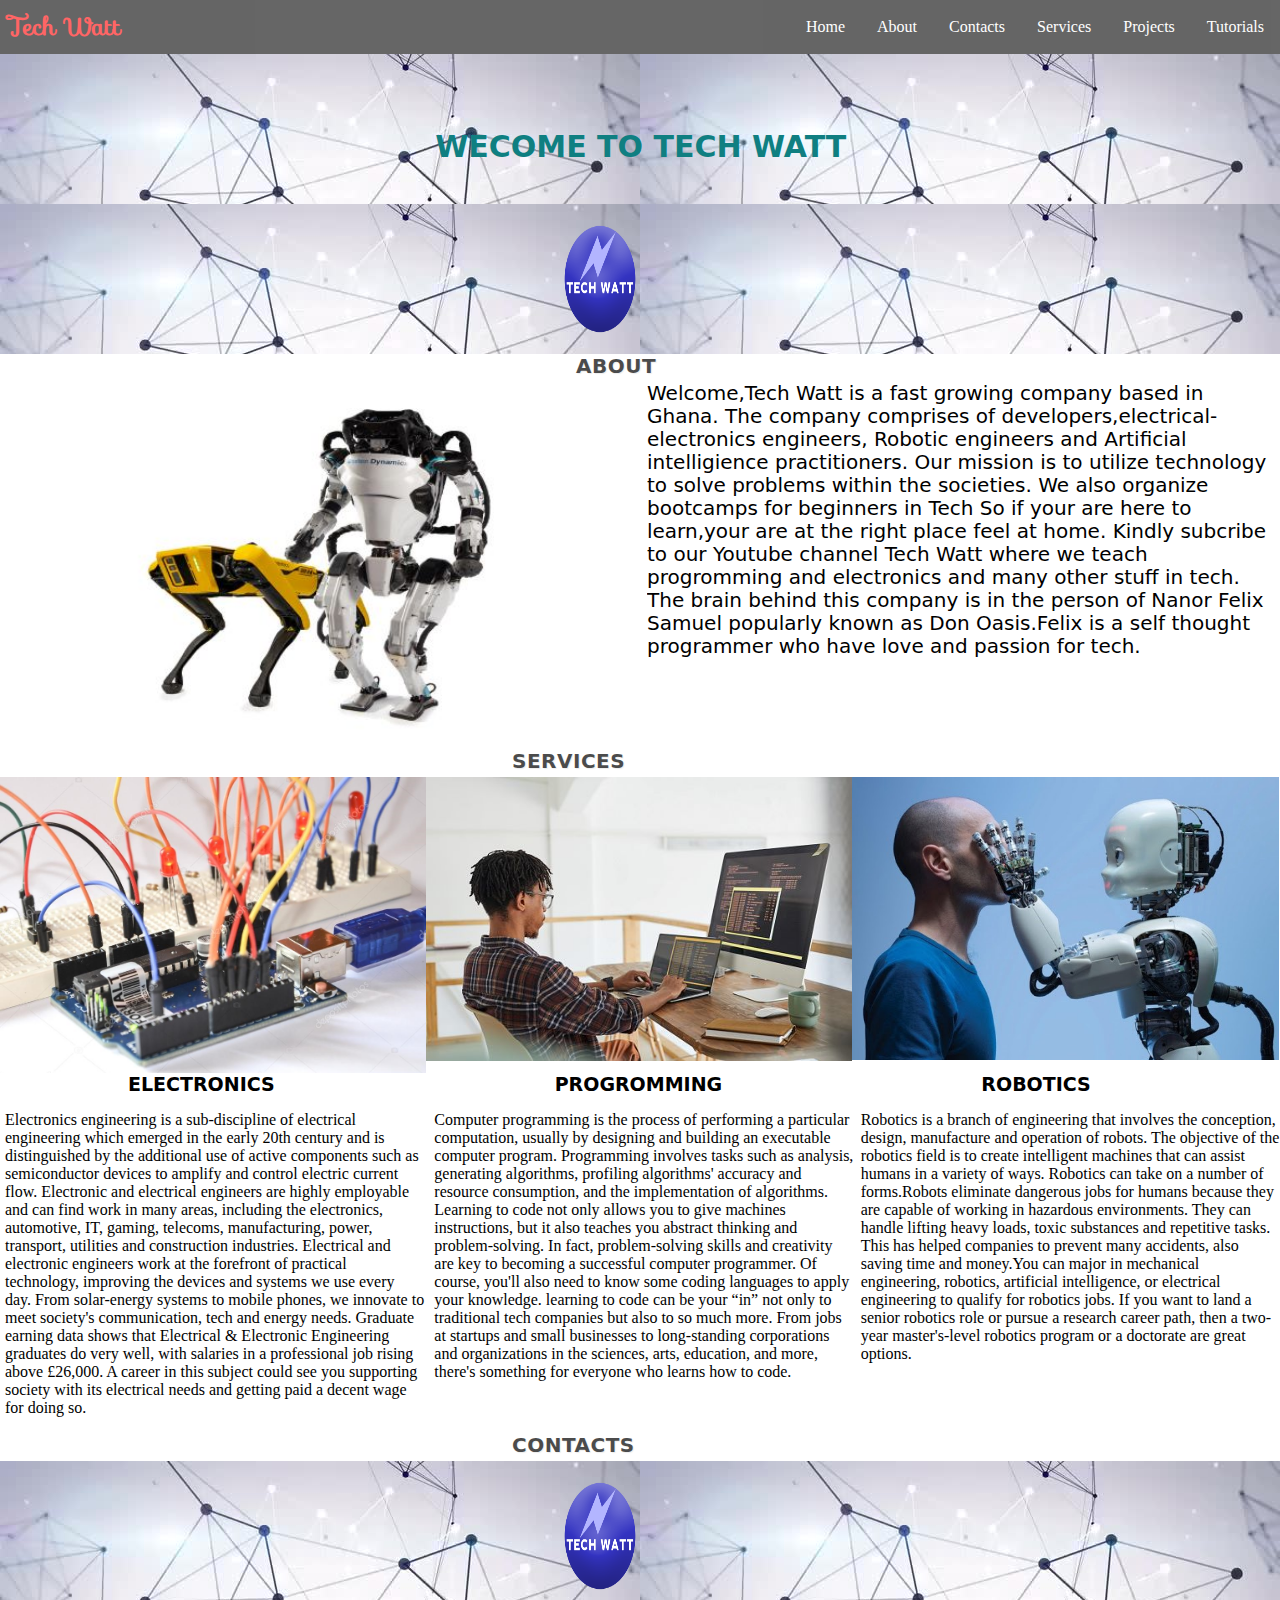
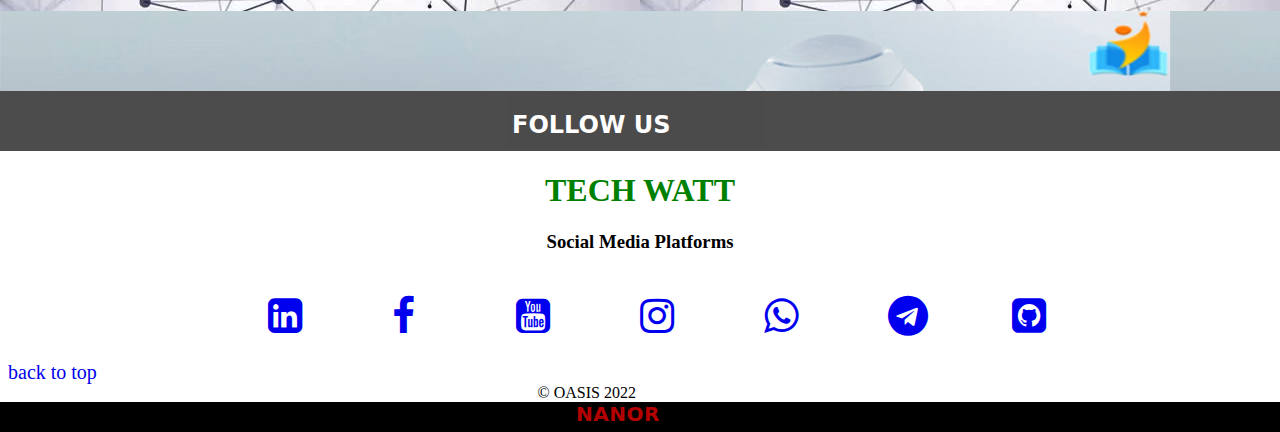
==== index.html @ bb30676e "Add files via upload" ====
<!DOCTYPE html>
<html lang="en">
<head>
<meta charset="UTF-8">
<meta http-equiv="X-UA-Compatible" content="IE=edge">
<meta name="viewport" content="width=device-width, initial-scale=1.0">
<title>Tech.com</title>
<link rel="stylesheet" href="https://fonts.googleapis.com/css?family=Sofia">
<link rel="stylesheet" href="https://cdnjs.cloudflare.com/ajax/libs/font-awesome/4.7.0/css/font-awesome.min.css" />
<link rel="stylesheet" href="index.css">
<script src="index.js"defer></script>
</head>
<body>
    <nav class="navbar">
        <div class="brand-title"> Tech Watt</div>
        
        <a href="#" class="toggle-button">
            <span class="bar"></span>
            <span class="bar"></span>
            <span class="bar"></span>
        </a>
        
        <div class="navbar-links">
            <ul>
                <li><a id="home" href="#">Home</a></li>
                <li><a href="#about">About</a></li>
                <li><a href="#contacts">Contacts</a></li>
                <li><a href="#service">Services</a></li>
                <li><a href="projects.html" target="_blank">Projects</a></li>
                <li><a href="https://www.youtube.com/channel/UCYSgyUIpL24MvXCKU8RRcRA/videos" target="_blank">Tutorials</a></li>
                
            </ul>
        </div>


    </nav>

    
    <div class="back-image">
        <strong class="tech-watt"> WECOME TO TECH WATT</strong>
    </div>

    <div class="logo-div">
        <img class="logo" src="images/LOGO.png" alt="">
    </div>

    <div id="about" class="about">ABOUT</div>

    <div class="about-div">

        <div class="about-picture-div">
            <img class="about-image" src="images/robotspotatlas.jpg" alt="About side image">
        </div>

        <div class="about-text-div">
            <p  class="about-text-description">
                Welcome,Tech Watt is a fast growing company based in Ghana.
                The company comprises of developers,electrical-electronics engineers,
                Robotic engineers and Artificial intelligience practitioners.
                Our mission is to utilize technology to solve problems within
                the societies. We also organize bootcamps for beginners in 
                Tech So if your are here to learn,your are at the right place
                feel at home. Kindly subcribe to our Youtube channel Tech Watt where 
                we teach progromming and electronics and many other stuff in tech.
                The brain behind this company is in the person of Nanor Felix Samuel 
                popularly known as Don Oasis.Felix is a self thought programmer who have 
                love and passion for tech.
                 
            </p>
        

        </div>


    </div>

    <div id="service" class="service">
        <strong class="service-text">SERVICES</strong>
    </div>

    
    <div class="service-div">
        
        <div class="electronics-div">
            <img class="electronics-image"
              src="images/electronics.jpg" alt="electronics image"> 
        </div>
        
        <div class="programming-div">
            <img class="programming-image" 
            src="images/programer.jpg" alt="programmer image"> 
        </div>
        
        
        <div class="robotics-div">
            <img class="robotics-image" 
            src="images/roboticss.jpg" alt="robotics image image"> 
        </div>
    
    
    </div>

    <div class="service-list-div">
        <div class="electronics"><strong class="service-list">ELECTRONICS</strong></div>
        <div class="programming"><strong class="service-list">PROGROMMING</strong></div>
        <div class="robotics"><strong class="service-list">ROBOTICS</strong></div>
    </div>

    <div class="service-text-div">

        <div class="electronics-description-div">
            <p class="service-description">
            Electronics engineering is a sub-discipline of electrical engineering which 
            emerged in the early 20th century and is distinguished by the additional use 
            of active components such as semiconductor devices to amplify and control electric current flow.
            Electronic and electrical engineers are highly employable and can find work in many areas, 
            including the electronics, automotive, IT, gaming, telecoms, manufacturing, power, transport, 
            utilities and construction industries.
            Electrical and electronic engineers work at the forefront of practical technology, 
            improving the devices and systems we use every day. From solar-energy systems to mobile phones,
             we innovate to meet society's communication, tech and energy needs.
             Graduate earning data shows that Electrical & Electronic Engineering graduates do very well, with 
             salaries in a professional job rising above £26,000. A career in this subject could see you supporting 
             society with its electrical needs and getting paid a decent wage for doing so.
        </p>
        </div>
        
        <div class="programming-description-div" >
            <p class="service-description">
                Computer programming is the process of performing a particular computation, usually by designing 
                and building an executable computer program. Programming involves tasks such as analysis, generating
                algorithms, profiling algorithms' accuracy and resource consumption, and the implementation of algorithms.
                Learning to code not only allows you to give machines instructions, but it also teaches you abstract thinking 
                and problem-solving. In fact, problem-solving skills and creativity are key to becoming a successful computer 
                programmer. Of course, you'll also need to know some coding languages to apply your knowledge.
                learning to code can be your “in” not only to traditional tech companies but also to so much more. From jobs
                at startups and small businesses to long-standing corporations and organizations in the sciences, arts, education, 
                and more, there's something for everyone who learns how to code.
            </p>
        </div>
        
        <div class="robotics-description-div">
            <p class="service-description">
                Robotics is a branch of engineering that involves the conception, design, manufacture and operation of robots. The 
                objective of the robotics field is to create intelligent machines that can assist humans in a variety of ways. Robotics 
                can take on a number of forms.Robots eliminate dangerous jobs for humans because they are capable of working in hazardous 
                environments. They can handle lifting heavy loads, toxic substances and repetitive tasks. This has helped companies to prevent 
                many accidents, also saving time and money.You can major in mechanical engineering, robotics, artificial intelligence, or electrical 
                engineering to qualify for robotics jobs. If you want to land a senior robotics role or pursue a research career path, then a two-year 
                master's-level robotics program or a doctorate are great options.
            </p>
        </div>

    </div>
    
    <div id="contacts" class="service-text">CONTACTS</div>
    <div class="logo-div">
        <img class="logo" src="images/LOGO.png" alt="">
    </div>

    <div class="image-after-contact">
    </div>

    <div class="follow-us-div">
        <h2 class="follow-text">FOLLOW US </h2>
    </div>

    <center>
        <h1>TECH WATT</h1>
        <h3>Social Media Platforms</h3>
  
        <!-- Add font awesome icons -->
        <a href="https://www.linkedin.com/in/tech-watt-nanor-4599b2204" target="_blank" class="fa fa-linkedin-square"></a>
        <a href="https://web.facebook.com/CodiTechs" target="_blank" class="fa fa-facebook"></a>
        <a href="https://www.youtube.com/channel/UCYSgyUIpL24MvXCKU8RRcRA" target="_blank" class="fa fa-youtube-square"></a>
        <a href="https://www.instagram.com/invites/contact/?i=1u0dqoxkxnsyq&utm_content=oeojjay" target="_blank" class="fa fa-instagram"></a>
        <a href="https://wa.me/message/DH4RM644CUFUB1" target="_blank" class="fa fa-whatsapp"></a>
        <a href="https://t.me/Felix_Sam_Nanor" target="_blank" class="fa fa-telegram"></a>
        <a href="https://github.com/Tech-Watt" target="_blank" class="fa fa-github-square"></a>
    </center>

    <a class="back-to-top" href="#">back to top</a>

    <footer class="rights">&copy; OASIS 2022 </footer>
    <div class="under-div">
        <strong class="about">NANOR</strong>
    </div>

    <script src="index.js"></script>
</body>
</html>
---- index.css ----
*{
    box-sizing: border-box;
}

body{
    padding: 0;
    margin: 0;
}

.navbar{
    background-color: #000000;
    opacity: .6;
    display: flex;
    align-items: center;
    justify-content: space-between;
    color: white;
}

.brand-title{
    font-family: "Sofia", sans-serif;
    color: red;
    font-weight: bold;
    display: block;
    align-items: center;
    margin-left: 40%;
    padding: 0;
    
    font-weight: bold;
    font-size: 1.5rem;
    margin: .5rem;

}

.navbar-links ul {
    padding: 0;
    margin: 0;
    display: flex;
}

.navbar-links li {
    list-style: none;
}



.navbar-links li a {
    text-decoration: none;
    display: block;
    padding: 1rem;
    color: white;
    transition: text-shadow 0.5s,
}

.navbar-links li a:hover{
   color: rgb(3, 3, 195);
   text-shadow: 4px 4px 1px rgb(0 0 0 / 10%);
   border-radius: 4px;
   border-width: 0px;

}

.navbar-links li a:active{
    color: rgb(211, 75, 75);
}

.toggle-button{
    position: absolute;
    top: .75rem;
    right: 1rem;
    display: none;
    flex-direction: column;
    justify-content: space-between;
    width: 30px;
    height: 21px;
    }
    
.toggle-button .bar{
    height: 3px;
    width: 100%;
    background-color: white;
    border-radius: 10px;
    }

@media (max-width: 660px){
    .toggle-button{
    display: flex;
    }

    .navbar-links {
        display: none;
        width: 100%;
    }

    .navbar{
        flex-direction: column;
        align-items: flex-start;
    }

    .navbar-links ul{
        width: 100%;
        flex-direction: column;
    }


    .navbar-links li{
       text-align: center;
    }
    
    .navbar-links li a{
        padding: .5rem 1rem;
    }

    .navbar-links.active{
        display: flex;
    }
     
}


.back-image{
    display: flex;
    object-fit: contain;
    margin-top: 0px;
    margin-bottom: 0px;
    flex-direction: row;
    justify-content: space-between;
    background-image: url('images/neuron.jpg');
    height: 150px;
    width: 100%;
}

.tech-watt{
    font-family: system-ui, -apple-system, BlinkMacSystemFont, 
    'Segoe UI', Roboto, Oxygen, Ubuntu, Cantarell, 'Open Sans', 
    'Helvetica Neue', sans-serif;
    font-weight: bold;
    text-align: center;
    display: flex;
    margin-top: 75px;
    margin-left: 34%;
    margin-bottom: 0px;
    color: rgb(15, 127, 129);
    font-size: 30px;
}
@media(max-width: 730px){
    .tech-watt{
        font-size: 20px;
    }
}

@media(max-width: 500px){
    .tech-watt{
        font-size: 13px;
    }
}

.logo-div{
    display: flex;
    height: 150px;
    margin-bottom: 0px;
    background-image: url("images/neuron.jpg");
}
.logo{
    width: 100px;
    margin-left: 43%;
    margin-bottom:0px;
    border-radius: 10px;
}

.about{
    font-family: system-ui, -apple-system, BlinkMacSystemFont, 
    'Segoe UI', Roboto, Oxygen, Ubuntu, Cantarell, 'Open Sans', 
    'Helvetica Neue', sans-serif;
    display: flex;
    flex-direction: row;
    justify-content: space-between;
    align-items: center;
    margin-bottom: 0px;
    margin-top: 0px;
    margin-left: 45%;
    font-size: 20px;
    font-weight: bolder;
    margin-bottom:4px;
    opacity: 0.7;
    text-shadow: 1px 1px 1px rgb(0 0 0 / 10%);
    letter-spacing: 0.5px;
}

.about-div{
    display: flex;
    margin-top: 0px;
    margin-bottom: 0px;
    width: 100%;
}

.about-picture-div{
    object-fit: contain;
    height: 100%;
    display: flex;
    height: 100%;
    margin-top: 0px;
    margin-bottom: 0px;
    width: 50%;
    flex-direction: column;
    background-color: white;
}

.about-image{
object-fit: contain;
margin-top: 0;
margin-bottom: 0;
}

.about-text-div{
    display: flex;
    flex-direction: column;
    margin-top: 0px;
    margin-bottom: 0px;
    height: 100%;
    width: 50%;
    background-color: white;
    margin-top: 0;
    margin-bottom: 0;
}
.about-text-description{
    display: block;
    font-family: system-ui, -apple-system, BlinkMacSystemFont, 
    'Segoe UI', Roboto, Oxygen, Ubuntu, Cantarell, 'Open Sans', 
    'Helvetica Neue', sans-serif;
    margin-left: 7px;
    font-size: 20px;
    line-height: 1.15;
    overflow: hidden;
    margin-top: 0;
    margin-bottom: 0;

}
@media(max-width:810px){
    .about-div{
        display: block;
    }

    .about-text-div{
        width: 100%;
    }

    .about-picture-div{
        width: 100%;   
    }


}


.service{
    display: block;
    margin-top: 0px;
    margin-bottom: 0px;
}

.service-text{
    font-family: system-ui, -apple-system, BlinkMacSystemFont, 
    'Segoe UI', Roboto, Oxygen, Ubuntu, Cantarell, 'Open Sans', 
    'Helvetica Neue', sans-serif;
    display: flex;
    flex-direction: row;
    justify-content: space-between;
    align-items: center;
    margin-bottom: 0px;
    margin-top: 0px;
    margin-left: 40%;
    font-size: 20px;
    font-weight: bolder;
    margin-bottom:4px;
    opacity: 0.7;
    text-shadow: 1px 1px 1px rgb(0 0 0 / 10%);
    letter-spacing: 0.5px;
}



.service-div{
    display: flex;
    margin-top: 0px;
    margin-bottom: 0px;
    width: 100%;
}

.electronics-div{
    width: 33.3%;
    flex-direction: column;
    background-color: white;

}
.electronics-image{
    display: flex;
    object-fit: contain;
    width: 100%;
}

.programming-div{
    width: 33.3%;
    flex-direction: column;
    background-color: white;
}
.programming-image{
    display: flex;
    object-fit: contain;
    width: 100%;   
}

.robotics-div{
    width: 33.3%;
    flex-direction: column;
    background-color: white;
}
.robotics-image{
    display: flex;
    object-fit: contain;
    width: 100%;   
}


.service-list-div{
    display: flex;
    width: 100%;
    flex-direction: row;
}

.electronics{
    display: flex;
    background-color: white;
    width: 33.33%;
    align-items: center;
    margin-left: 10%;
}
.programming{
    display: flex;
    background-color: white;
    width: 33.33%; 
    align-items: center;
    margin-left: 10%;  
}

.robotics{
    display: flex;
    background-color: white;
    width: 33.33%;
    align-items: center;
    margin-left: 10%;
}

.service-list{
    font-family: system-ui, -apple-system, BlinkMacSystemFont, 
    'Segoe UI', Roboto, Oxygen, Ubuntu, Cantarell, 'Open Sans',
     'Helvetica Neue', sans-serif;
    
     font-size: 19px;
}

@media(max-width:500px){
    .service-list{
        font-size: 11px;
    }
    
}

.service-text-div{
    display: flex;
    width: 100%;
}

.electronics-description-div{
background-color: white;
width: 33.3%;
margin-left: 5px;
margin-right: 10px;
}
.programming-description-div{
    background-color:white;
    width: 33.3%;
    margin-right: 7px;
}
.robotics-description-div{
    background-color:white;
    width: 33.3%;
    
}

.service-description{
    font-family: 'Times New Roman', Times, serif;
    font-style: normal;
}

.image-after-contact{
    background-image: url("images/ai-robot-1-1170x600.jpg");
    object-fit: contain;
    display: flex;
    height: 80px;
    width: 100%;
    
}

.follow-us-div{
    display: flex;
    width: 100%;
    height: 60px;
    background-color: black;
    opacity: .7;
}
.follow-text{
    color: white;
    font-family: system-ui, -apple-system, BlinkMacSystemFont, 
    'Segoe UI', Roboto, Oxygen, Ubuntu, Cantarell, 'Open Sans', 
    'Helvetica Neue', sans-serif;
    font-weight: bold;
    display: block;
    align-items: center;
    margin-left: 40%;
    padding: 0;
    
}

.fa:hover {
    opacity: 0.9;
}

.fa-linkedin {
    background: #007bb5;
    color: white;
}

.fa-pinterest {
    background: #cb2027;
    color: white;
}

.fa-reddit {
    background: #ff5700;
    color: white;
}

.fa {
    padding: 20px;
    font-size: 40px;
    width: 30px;
    text-decoration: none;
    margin: 5px 40px;
}

h1 {
    color: green;
}

.back-to-top{
    font-family: 'Times New Roman', Times, serif;
    text-align: center;
    font-size: 20px;
    margin-left: 8px;
    font-style: normal;
    text-decoration: none;
}

.rights{
    margin-left: 42%;
    margin-bottom: 0;
}

.under-div{
    height: 30px;
    background-color: black;
    opacity: .6;
    margin-top: 0;
    color: red;
    opacity: 1;

}
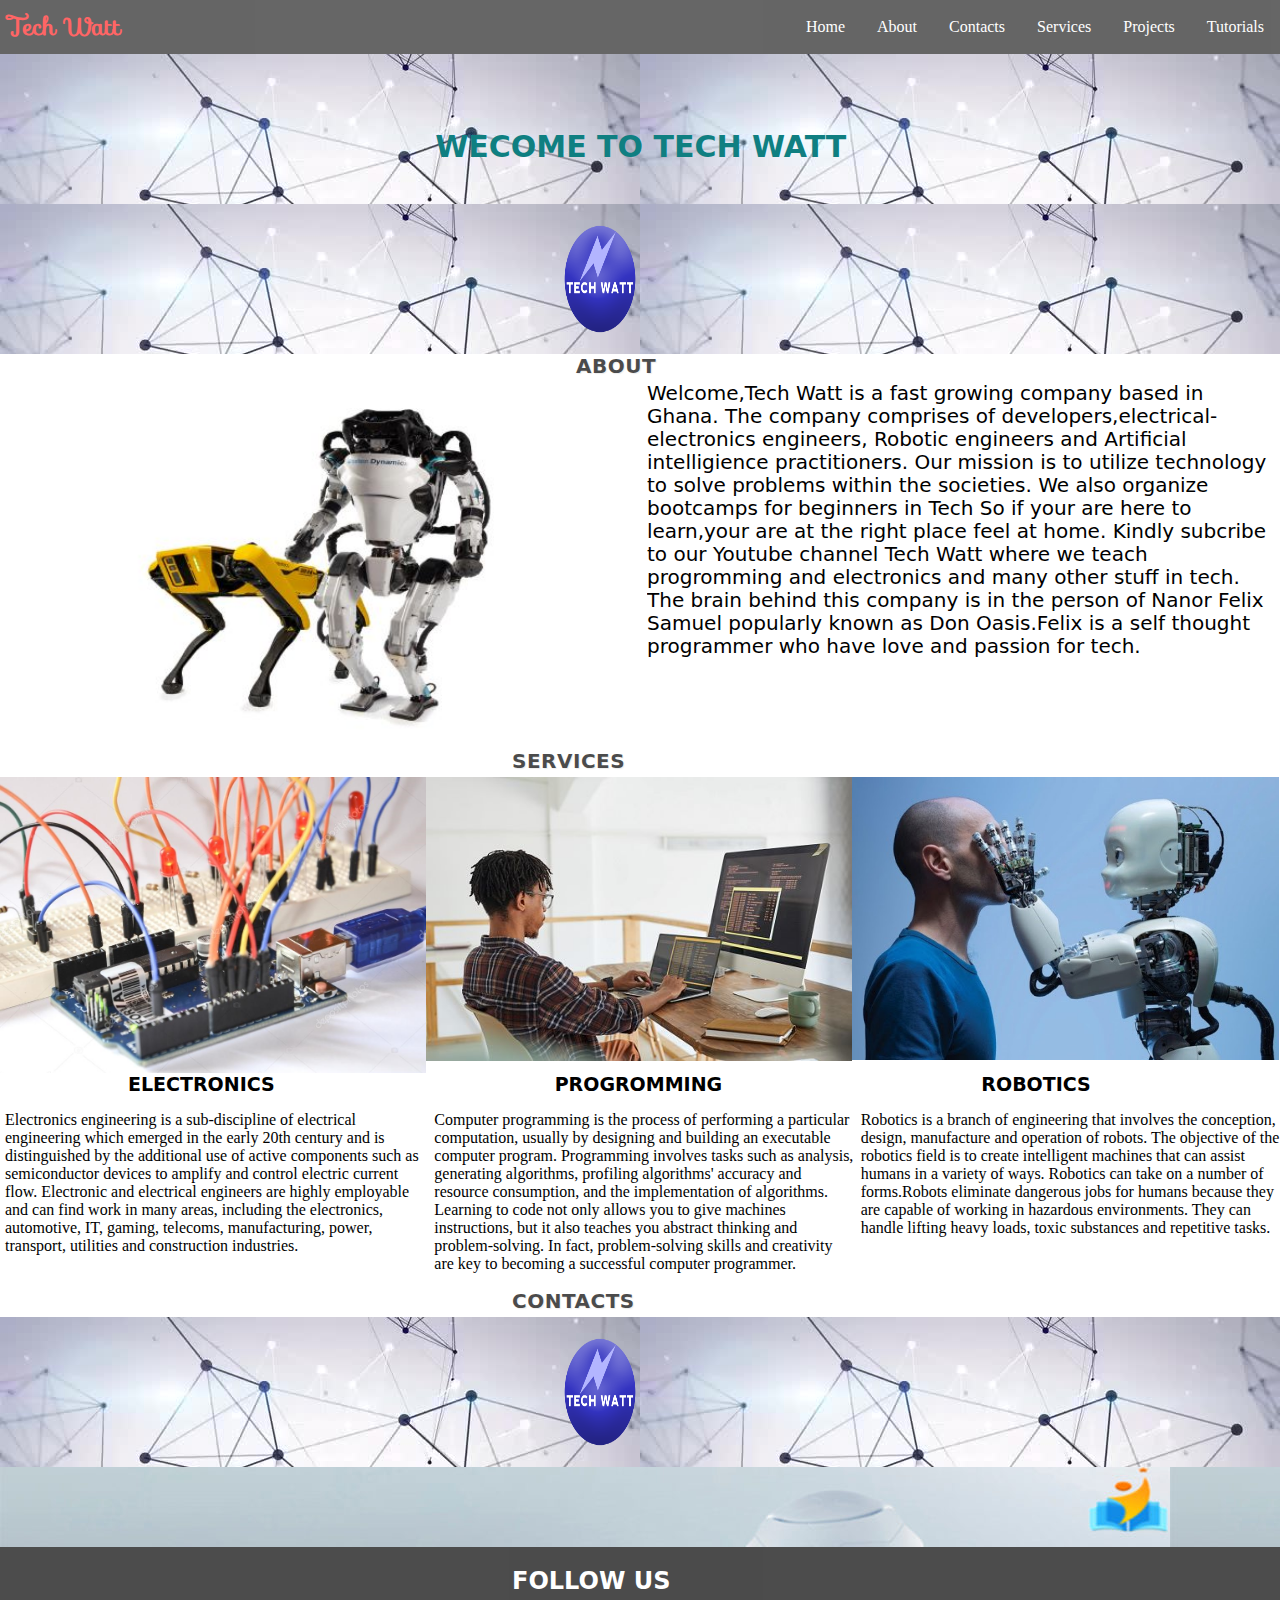
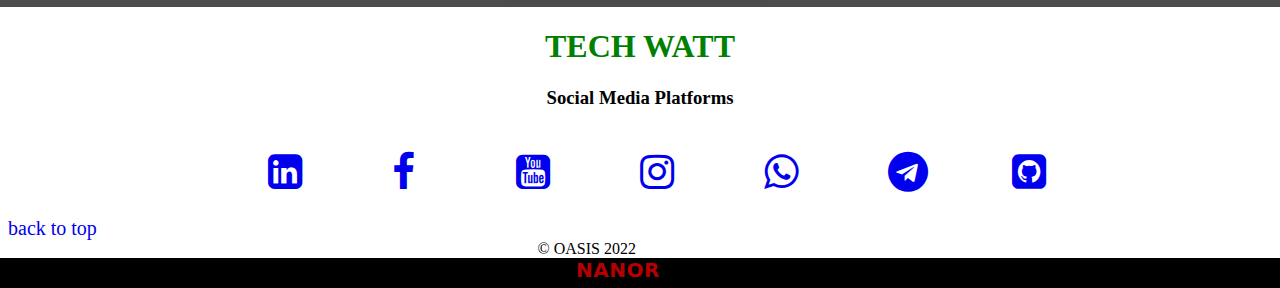
==== commit 66a9068e: "Update index.html" ====
--- a/index.html
+++ b/index.html
@@ -116,13 +116,7 @@
             Electronic and electrical engineers are highly employable and can find work in many areas, 
             including the electronics, automotive, IT, gaming, telecoms, manufacturing, power, transport, 
             utilities and construction industries.
-            Electrical and electronic engineers work at the forefront of practical technology, 
-            improving the devices and systems we use every day. From solar-energy systems to mobile phones,
-             we innovate to meet society's communication, tech and energy needs.
-             Graduate earning data shows that Electrical & Electronic Engineering graduates do very well, with 
-             salaries in a professional job rising above £26,000. A career in this subject could see you supporting 
-             society with its electrical needs and getting paid a decent wage for doing so.
-        </p>
+                    </p>
         </div>
         
         <div class="programming-description-div" >
@@ -132,10 +126,7 @@
                 algorithms, profiling algorithms' accuracy and resource consumption, and the implementation of algorithms.
                 Learning to code not only allows you to give machines instructions, but it also teaches you abstract thinking 
                 and problem-solving. In fact, problem-solving skills and creativity are key to becoming a successful computer 
-                programmer. Of course, you'll also need to know some coding languages to apply your knowledge.
-                learning to code can be your “in” not only to traditional tech companies but also to so much more. From jobs
-                at startups and small businesses to long-standing corporations and organizations in the sciences, arts, education, 
-                and more, there's something for everyone who learns how to code.
+                programmer.
             </p>
         </div>
         
@@ -144,10 +135,7 @@
                 Robotics is a branch of engineering that involves the conception, design, manufacture and operation of robots. The 
                 objective of the robotics field is to create intelligent machines that can assist humans in a variety of ways. Robotics 
                 can take on a number of forms.Robots eliminate dangerous jobs for humans because they are capable of working in hazardous 
-                environments. They can handle lifting heavy loads, toxic substances and repetitive tasks. This has helped companies to prevent 
-                many accidents, also saving time and money.You can major in mechanical engineering, robotics, artificial intelligence, or electrical 
-                engineering to qualify for robotics jobs. If you want to land a senior robotics role or pursue a research career path, then a two-year 
-                master's-level robotics program or a doctorate are great options.
+                environments. They can handle lifting heavy loads, toxic substances and repetitive tasks. 
             </p>
         </div>
 
@@ -188,4 +176,4 @@
 
     <script src="index.js"></script>
 </body>
-</html>+</html>
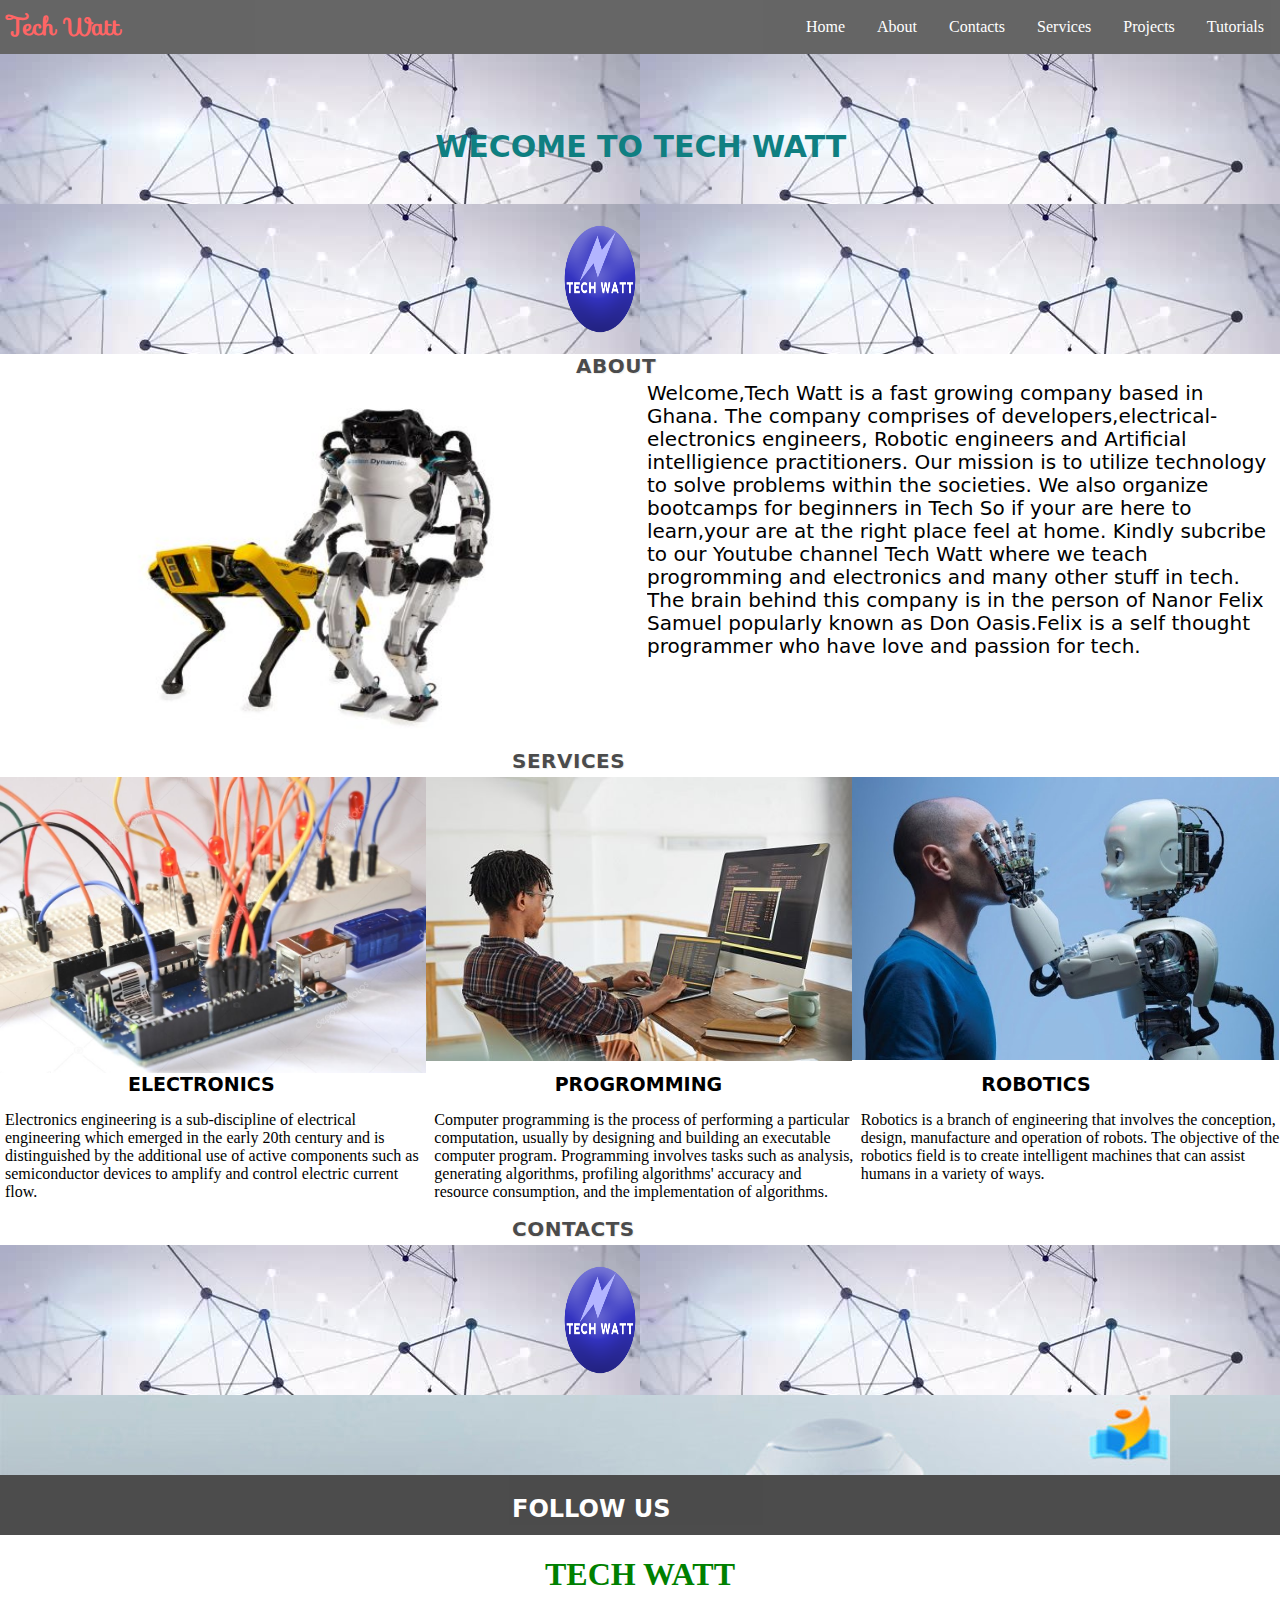
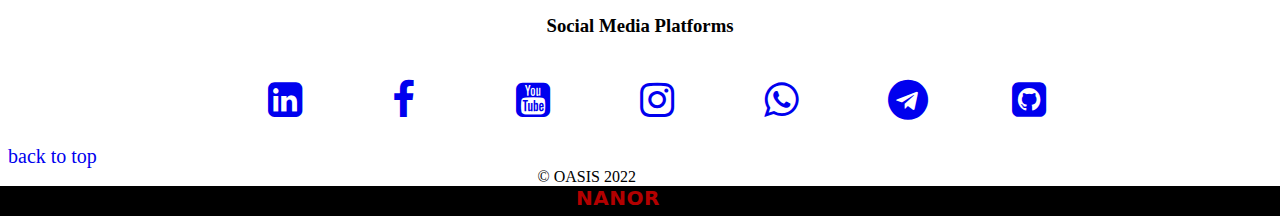
==== commit 74fbdb92: "Update index.html" ====
--- a/index.html
+++ b/index.html
@@ -113,9 +113,7 @@
             Electronics engineering is a sub-discipline of electrical engineering which 
             emerged in the early 20th century and is distinguished by the additional use 
             of active components such as semiconductor devices to amplify and control electric current flow.
-            Electronic and electrical engineers are highly employable and can find work in many areas, 
-            including the electronics, automotive, IT, gaming, telecoms, manufacturing, power, transport, 
-            utilities and construction industries.
+            
                     </p>
         </div>
         
@@ -124,18 +122,14 @@
                 Computer programming is the process of performing a particular computation, usually by designing 
                 and building an executable computer program. Programming involves tasks such as analysis, generating
                 algorithms, profiling algorithms' accuracy and resource consumption, and the implementation of algorithms.
-                Learning to code not only allows you to give machines instructions, but it also teaches you abstract thinking 
-                and problem-solving. In fact, problem-solving skills and creativity are key to becoming a successful computer 
-                programmer.
+               
             </p>
         </div>
         
         <div class="robotics-description-div">
             <p class="service-description">
                 Robotics is a branch of engineering that involves the conception, design, manufacture and operation of robots. The 
-                objective of the robotics field is to create intelligent machines that can assist humans in a variety of ways. Robotics 
-                can take on a number of forms.Robots eliminate dangerous jobs for humans because they are capable of working in hazardous 
-                environments. They can handle lifting heavy loads, toxic substances and repetitive tasks. 
+                objective of the robotics field is to create intelligent machines that can assist humans in a variety of ways. 
             </p>
         </div>
 
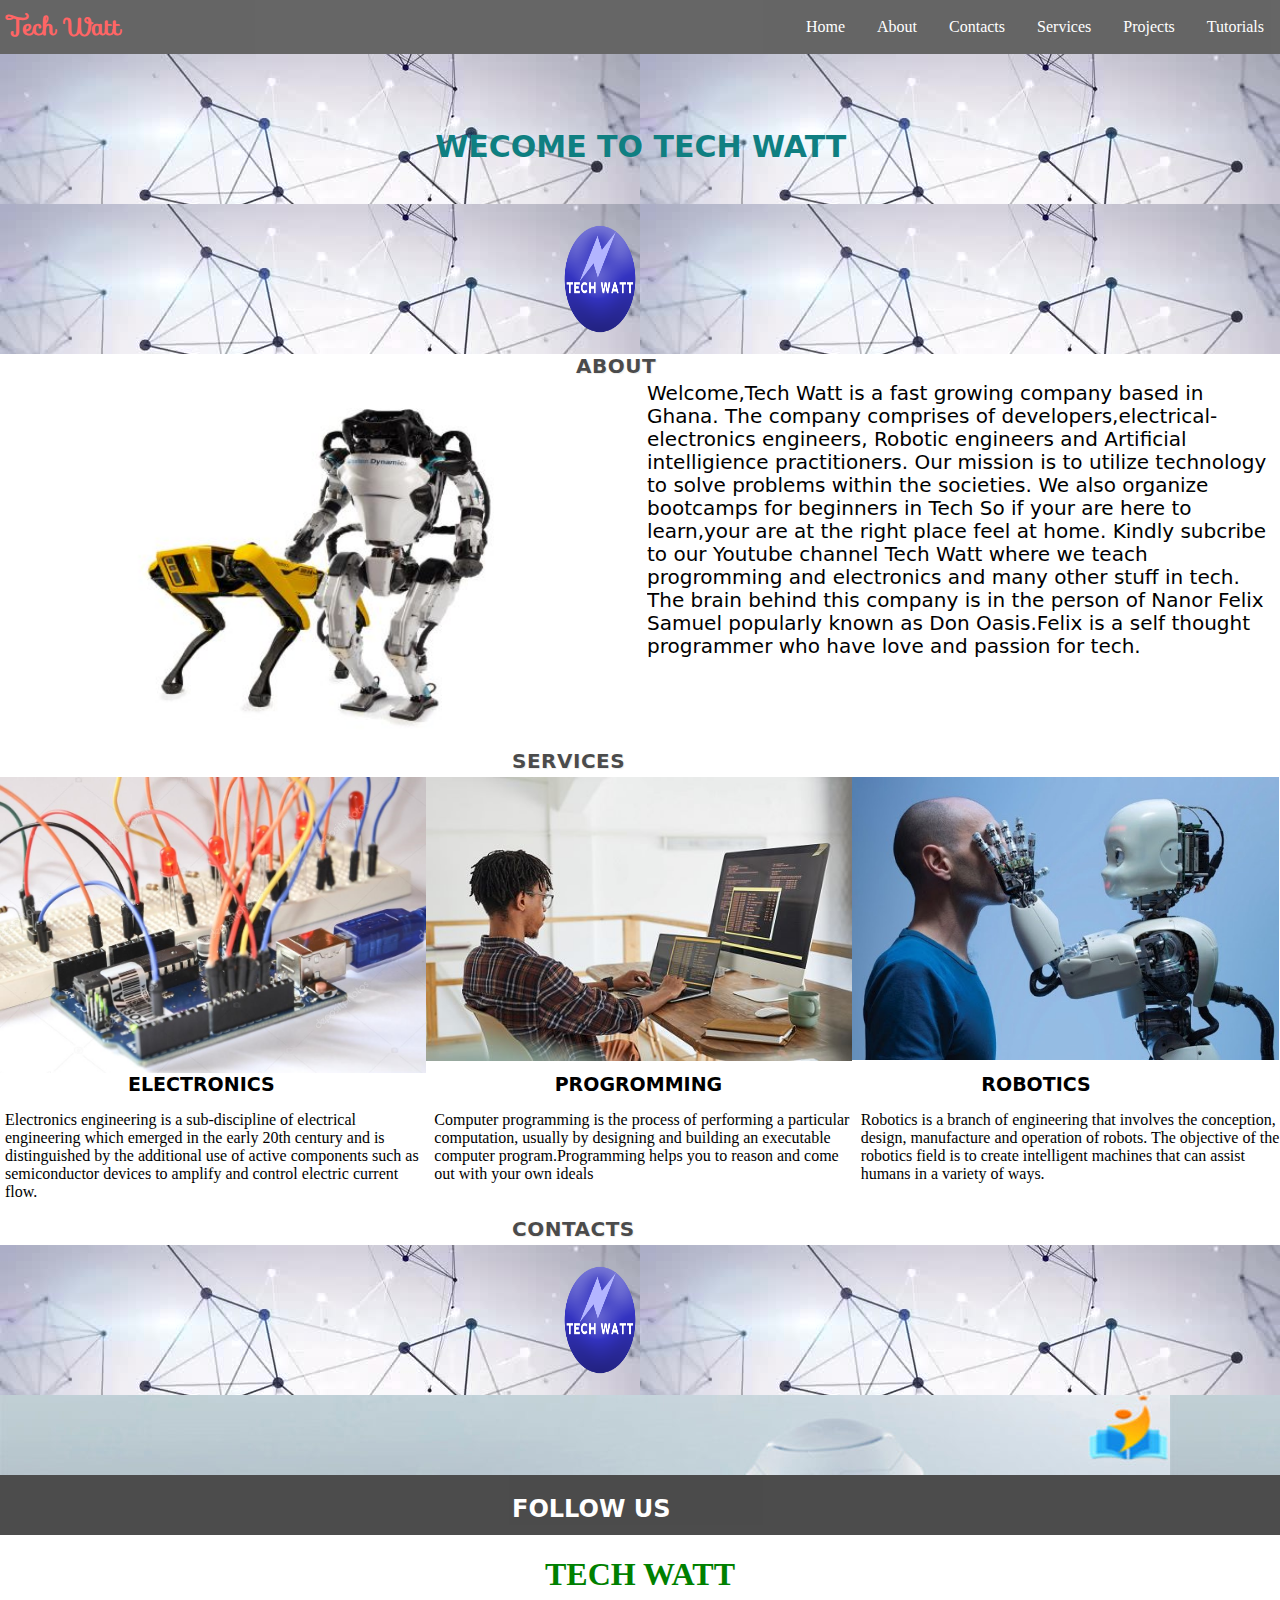
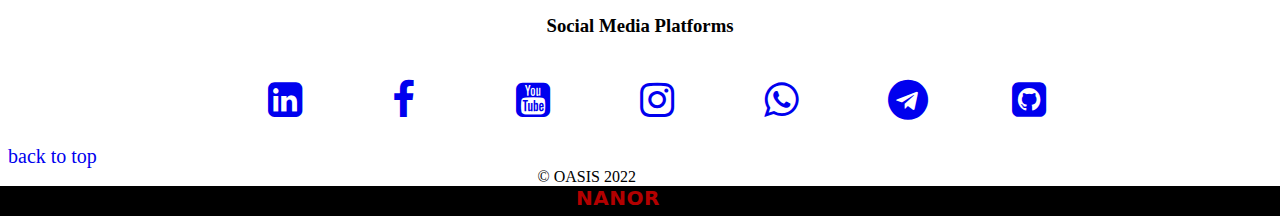
==== commit cdea03b6: "Update index.html" ====
--- a/index.html
+++ b/index.html
@@ -120,8 +120,8 @@
         <div class="programming-description-div" >
             <p class="service-description">
                 Computer programming is the process of performing a particular computation, usually by designing 
-                and building an executable computer program. Programming involves tasks such as analysis, generating
-                algorithms, profiling algorithms' accuracy and resource consumption, and the implementation of algorithms.
+                and building an executable computer program.Programming helps you to reason and come out with your own
+                ideals
                
             </p>
         </div>
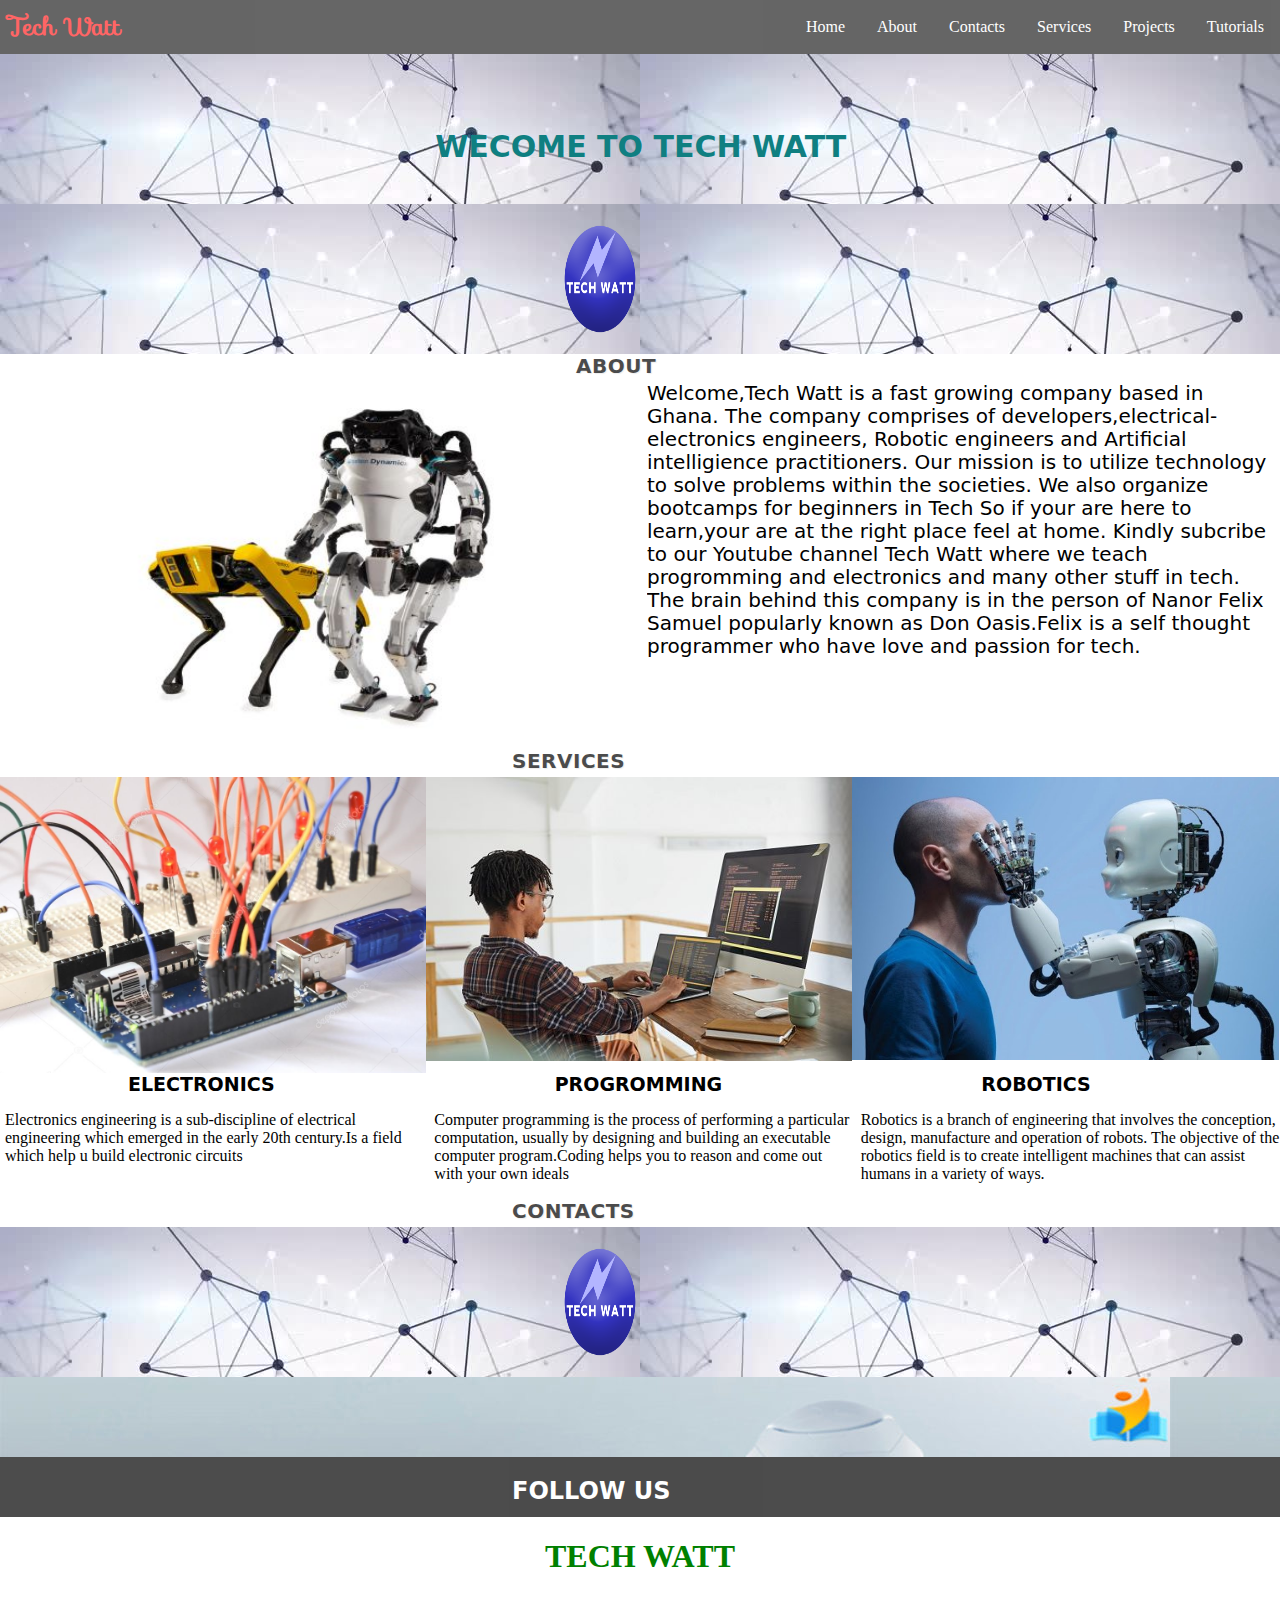
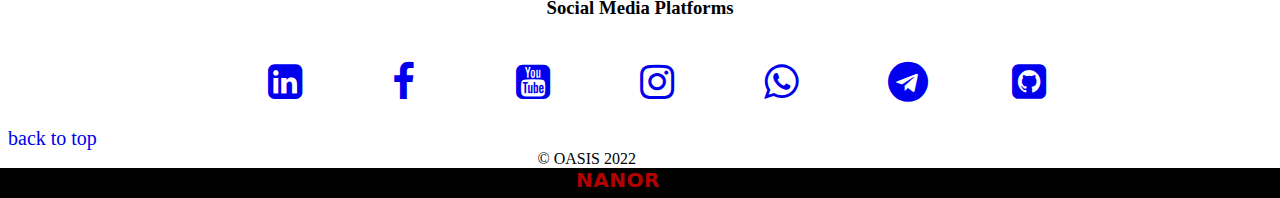
==== commit 2ea57973: "Update index.html" ====
--- a/index.html
+++ b/index.html
@@ -111,8 +111,8 @@
         <div class="electronics-description-div">
             <p class="service-description">
             Electronics engineering is a sub-discipline of electrical engineering which 
-            emerged in the early 20th century and is distinguished by the additional use 
-            of active components such as semiconductor devices to amplify and control electric current flow.
+            emerged in the early 20th century.Is a field which help u build electronic
+                circuits
             
                     </p>
         </div>
@@ -120,7 +120,7 @@
         <div class="programming-description-div" >
             <p class="service-description">
                 Computer programming is the process of performing a particular computation, usually by designing 
-                and building an executable computer program.Programming helps you to reason and come out with your own
+                and building an executable computer program.Coding helps you to reason and come out with your own
                 ideals
                
             </p>
